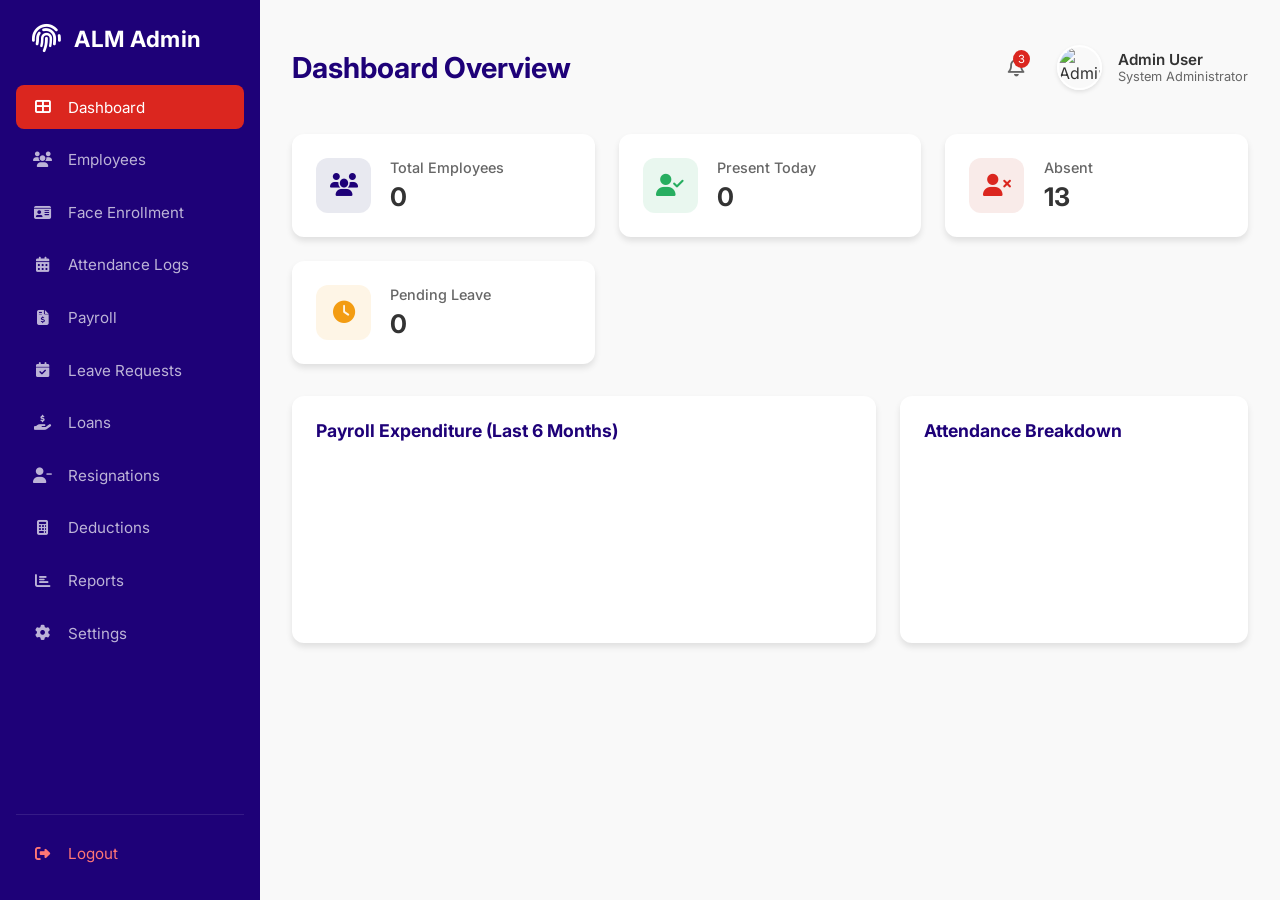
==== AI-ML-Test-Bench/index.html @ 4c961f34 "Added Test Bench for AI/ML" ====
<!DOCTYPE html>
<html lang="en">
<head>
    <meta charset="UTF-8">
    <meta name="viewport" content="width=device-width, initial-scale=1.0">
    <title>Biometric Attendance & Payroll System - Admin Hub</title>
    <!-- Fonts -->
    <link rel="preconnect" href="https://fonts.googleapis.com">
    <link rel="preconnect" href="https://fonts.gstatic.com" crossorigin>
    <link href="https://fonts.googleapis.com/css2?family=Inter:wght@300;400;500;600;700&display=swap" rel="stylesheet">
    <!-- Font Awesome -->
    <link rel="stylesheet" href="https://cdnjs.cloudflare.com/ajax/libs/font-awesome/6.4.0/css/all.min.css">
    <!-- Chart.js -->
    <script src="https://cdn.jsdelivr.net/npm/chart.js"></script>
    <!-- face-api.js (Mocking or CDN) -->
    <script src="https://cdn.jsdelivr.net/npm/@vladmandic/face-api/dist/face-api.js"></script>
    <!-- jsPDF & AutoTable -->
    <script src="https://cdnjs.cloudflare.com/ajax/libs/jspdf/2.5.1/jspdf.umd.min.js"></script>
    <script src="https://cdnjs.cloudflare.com/ajax/libs/jspdf-autotable/3.5.28/jspdf.plugin.autotable.min.js"></script>
    
    <link rel="stylesheet" href="style.css">
</head>
<body>
    <div class="app-container">
        <!-- Sidebar Navigation -->
        <aside class="sidebar">
            <div class="sidebar-header">
                <div class="logo">
                    <i class="fas fa-fingerprint"></i>
                    <span>ALM Admin</span>
                </div>
            </div>
            <nav class="sidebar-nav">
                <button class="nav-btn active" onclick="showPage('dashboard')">
                    <i class="fas fa-th-large"></i> <span>Dashboard</span>
                </button>
                <button class="nav-btn" onclick="showPage('employees')">
                    <i class="fas fa-users"></i> <span>Employees</span>
                </button>
                <button class="nav-btn" onclick="showPage('biometrics')">
                    <i class="fas fa-id-card"></i> <span>Face Enrollment</span>
                </button>
                <button class="nav-btn" onclick="showPage('attendance')">
                    <i class="fas fa-calendar-alt"></i> <span>Attendance Logs</span>
                </button>
                <button class="nav-btn" onclick="showPage('payroll')">
                    <i class="fas fa-file-invoice-dollar"></i> <span>Payroll</span>
                </button>
                <button class="nav-btn" onclick="showPage('leave')">
                    <i class="fas fa-calendar-check"></i> <span>Leave Requests</span>
                </button>
                <button class="nav-btn" onclick="showPage('loans')">
                    <i class="fas fa-hand-holding-usd"></i> <span>Loans</span>
                </button>
                <button class="nav-btn" onclick="showPage('resignations')">
                    <i class="fas fa-user-minus"></i> <span>Resignations</span>
                </button>
                <button class="nav-btn" onclick="showPage('deductions')">
                    <i class="fas fa-calculator"></i> <span>Deductions</span>
                </button>
                <button class="nav-btn" onclick="showPage('reports')">
                    <i class="fas fa-chart-bar"></i> <span>Reports</span>
                </button>
                <button class="nav-btn" onclick="showPage('settings')">
                    <i class="fas fa-cog"></i> <span>Settings</span>
                </button>
            </nav>
            <div class="sidebar-footer">
                <button class="nav-btn logout" onclick="logout()">
                    <i class="fas fa-sign-out-alt"></i> <span>Logout</span>
                </button>
            </div>
        </aside>

        <!-- Main Content Area -->
        <main class="main-content">
            <header class="top-bar">
                <div class="page-title">
                    <h2 id="current-page-title">Dashboard</h2>
                </div>
                <div class="user-profile">
                    <div class="notifications">
                        <i class="far fa-bell"></i>
                        <span class="badge">3</span>
                    </div>
                    <div class="profile-info">
                        <img src="https://ui-avatars.com/api/?name=Admin+User&background=1e2a6e&color=fff" alt="Admin">
                        <div class="profile-text">
                            <span class="name">Admin User</span>
                            <span class="role">System Administrator</span>
                        </div>
                    </div>
                </div>
            </header>

            <div id="content-pages">
                <!-- Dashboard Page -->
                <section id="dashboard" class="page active">
                    <div class="stats-grid">
                        <div class="stat-card">
                            <div class="stat-icon blue"><i class="fas fa-users"></i></div>
                            <div class="stat-info">
                                <h3>Total Employees</h3>
                                <p class="stat-value" id="stat-total-emp">128</p>
                            </div>
                        </div>
                        <div class="stat-card">
                            <div class="stat-icon green"><i class="fas fa-user-check"></i></div>
                            <div class="stat-info">
                                <h3>Present Today</h3>
                                <p class="stat-value" id="stat-present">115</p>
                            </div>
                        </div>
                        <div class="stat-card">
                            <div class="stat-icon red"><i class="fas fa-user-times"></i></div>
                            <div class="stat-info">
                                <h3>Absent</h3>
                                <p class="stat-value" id="stat-absent">13</p>
                            </div>
                        </div>
                        <div class="stat-card">
                            <div class="stat-icon orange"><i class="fas fa-clock"></i></div>
                            <div class="stat-info">
                                <h3>Pending Leave</h3>
                                <p class="stat-value" id="stat-leave">8</p>
                            </div>
                        </div>
                    </div>

                    <div class="charts-container">
                        <div class="chart-card">
                            <h3>Payroll Expenditure (Last 6 Months)</h3>
                            <canvas id="payrollChart"></canvas>
                        </div>
                        <div class="chart-card doughnut">
                            <h3>Attendance Breakdown</h3>
                            <canvas id="attendanceChart"></canvas>
                        </div>
                    </div>
                </section>

                <!-- Employee Management Page -->
                <section id="employees" class="page">
                    <div class="page-header">
                        <div class="search-box">
                            <i class="fas fa-search"></i>
                            <input type="text" id="employeeSearch" placeholder="Search employees..." oninput="filterTable(this, 'employeeTable')">
                        </div>
                        <button class="btn btn-primary" onclick="openModal('employeeModal')">
                            <i class="fas fa-plus"></i> Add Employee
                        </button>
                    </div>
                    <div class="table-container">
                        <table id="employeeTable">
                            <thead>
                                <tr>
                                    <th>ID</th>
                                    <th>Name</th>
                                    <th>Position</th>
                                    <th>Department</th>
                                    <th>Status</th>
                                    <th>Actions</th>
                                </tr>
                            </thead>
                            <tbody id="employeeTableBody">
                                <!-- Dynamic Content -->
                            </tbody>
                        </table>
                    </div>
                </section>

                <!-- Face Enrollment Page -->
                <section id="biometrics" class="page">
                    <div class="biometrics-container">
                        <div class="enrollment-controls">
                            <h3>Face Registration</h3>
                            <p>Select an employee to link biometric data.</p>
                            <div class="form-group">
                                <label>Employee Name</label>
                                <select id="enrollEmployeeSelect" class="form-control">
                                    <option value="">Select Employee...</option>
                                </select>
                            </div>
                            <button id="startEnrollBtn" class="btn btn-primary" onclick="initFaceEnrollment()">
                                <i class="fas fa-camera"></i> Start Camera
                            </button>
                            <button id="captureBtn" class="btn btn-success" style="display:none;" onclick="saveFaceEnrollment()">
                                <i class="fas fa-user-plus"></i> Capture & Save
                            </button>
                        </div>
                        <div class="camera-preview">
                            <video id="video" width="640" height="480" autoplay muted></video>
                            <canvas id="overlay"></canvas>
                            <div id="camera-placeholder">
                                <i class="fas fa-camera-retro"></i>
                                <p>Camera Preview Not Started</p>
                            </div>
                        </div>
                    </div>
                </section>

                <!-- Attendance Logs Page -->
                <section id="attendance" class="page">
                    <div class="page-header">
                        <div class="search-box">
                            <i class="fas fa-search"></i>
                            <input type="text" id="attendanceSearch" placeholder="Filter attendance..." oninput="filterTable(this, 'attendanceTable')">
                        </div>
                        <div class="date-filter">
                            <input type="date" id="attendanceDateFilter">
                        </div>
                    </div>
                    <div class="table-container">
                        <table id="attendanceTable">
                            <thead>
                                <tr>
                                    <th>Employee ID</th>
                                    <th>Name</th>
                                    <th>Date</th>
                                    <th>Check-In</th>
                                    <th>Check-Out</th>
                                    <th>Status</th>
                                </tr>
                            </thead>
                            <tbody id="attendanceTableBody">
                                <!-- Dynamic Content -->
                            </tbody>
                        </table>
                    </div>
                </section>

                <!-- Payroll Page -->
                <section id="payroll" class="page">
                    <div class="page-header">
                        <div class="payroll-controls">
                            <select id="payrollMonth" class="form-control">
                                <option value="03">March</option>
                                <option value="04">April</option>
                            </select>
                            <select id="payrollYear" class="form-control">
                                <option value="2026">2026</option>
                            </select>
                            <button class="btn btn-primary" onclick="runPayroll()">
                                <i class="fas fa-play"></i> Run Payroll
                            </button>
                        </div>
                    </div>
                    <div class="table-container">
                        <table id="payrollTable">
                            <thead>
                                <tr>
                                    <th>Employee</th>
                                    <th>Period</th>
                                    <th>Basic Pay</th>
                                    <th>Deductions</th>
                                    <th>Net Pay</th>
                                    <th>Status</th>
                                    <th>Actions</th>
                                </tr>
                            </thead>
                            <tbody id="payrollTableBody">
                                <!-- Dynamic Content -->
                            </tbody>
                        </table>
                    </div>
                </section>

                <!-- Leave Management Page -->
                <section id="leave" class="page">
                    <div class="table-container">
                        <table id="leaveTable">
                            <thead>
                                <tr>
                                    <th>Employee</th>
                                    <th>Type</th>
                                    <th>Duration</th>
                                    <th>Reason</th>
                                    <th>Status</th>
                                    <th>Actions</th>
                                </tr>
                            </thead>
                            <tbody id="leaveTableBody">
                                <!-- Dynamic Content -->
                            </tbody>
                        </table>
                    </div>
                </section>

                <!-- Deductions Page -->
                <section id="deductions" class="page">
                    <div class="page-header">
                        <h3>Deductions & Allowances Configuration</h3>
                        <button class="btn btn-primary" onclick="addDeduction()">+ Add New Rule</button>
                    </div>
                    <div class="deductions-grid">
                        <div class="card">
                            <h3>Government Mandated</h3>
                            <div id="gov-deductions-list">
                                <!-- Dynamic List -->
                            </div>
                        </div>
                        <div class="card">
                            <h3>Company Specific</h3>
                            <div id="company-deductions-list">
                                <!-- Dynamic List -->
                            </div>
                        </div>
                    </div>
                </section>

                <!-- Reports Page -->
                <section id="reports" class="page">
                    <div class="reports-grid">
                        <div class="report-card" onclick="generateReport('attendance')">
                            <i class="fas fa-file-invoice"></i>
                            <h4>Attendance Summary</h4>
                            <p>Generate a monthly report of attendance for all staff.</p>
                        </div>
                        <div class="report-card" onclick="generateReport('payroll')">
                            <i class="fas fa-file-invoice-dollar"></i>
                            <h4>Payroll History</h4>
                            <p>Detailed breakdown of past payroll cycles and expenses.</p>
                        </div>
                        <div class="report-card" onclick="generateReport('employee')">
                            <i class="fas fa-users"></i>
                            <h4>Employee Records</h4>
                            <p>Full database export of employee records and contact info.</p>
                        </div>
                        <div class="report-card" onclick="generateReport('leave')">
                            <i class="fas fa-calendar-alt"></i>
                            <h4>Leave Analysis</h4>
                            <p>Trends and totals for employee leave and absences.</p>
                        </div>
                    </div>
                </section>

                <!-- Settings Page -->
                <section id="settings" class="page">
                    <div class="settings-container">
                        <div class="settings-card">
                            <h3>General System Settings</h3>
                            <form id="settingsForm">
                                <div class="form-group">
                                    <label>Company Name</label>
                                    <input type="text" name="companyName" value="ALM Biometrics">
                                </div>
                                <div class="form-group">
                                    <label>Admin Email Notification</label>
                                    <input type="email" name="adminEmail" value="admin@alm.com">
                                </div>
                                <div class="form-row">
                                    <div class="form-group">
                                        <label>Working Hours (Start)</label>
                                        <input type="time" name="workStart" value="08:00">
                                    </div>
                                    <div class="form-group">
                                        <label>Working Hours (End)</label>
                                        <input type="time" name="workEnd" value="17:00">
                                    </div>
                                </div>
                                <button type="button" class="btn btn-primary" onclick="saveSettings()">Save Settings</button>
                            </form>
                        </div>
                        <div class="settings-card">
                            <h3>Backup & Security</h3>
                            <div class="setting-item">
                                <p>Database Backup</p>
                                <button class="btn btn-secondary btn-sm">Download Backup</button>
                            </div>
                            <div class="setting-item">
                                <p>Admin Password</p>
                                <button class="btn btn-secondary btn-sm" onclick="openModal('passwordModal')">Change Password</button>
                            </div>
                        </div>
                    </div>
                </section>
            </div>
        </main>
    </div>

    <!-- Modals -->
    <div id="employeeModal" class="modal">
        <div class="modal-content">
            <div class="modal-header">
                <h3>Add New Employee</h3>
                <span class="close" onclick="closeModal('employeeModal')">&times;</span>
            </div>
            <div class="modal-body">
                <div class="step-indicator">
                    <span class="step active" id="step1-indicator">1</span>
                    <span class="step" id="step2-indicator">2</span>
                    <span class="step" id="step3-indicator">3</span>
                    <span class="step" id="step4-indicator">4</span>
                </div>
                <form id="employeeForm">
                    <!-- Step 1: Personal Info -->
                    <div class="form-step active" id="step1">
                        <h4>Personal Information</h4>
                        <div class="form-group">
                            <label>Full Name</label>
                            <input type="text" name="fullName" required>
                        </div>
                        <div class="form-row">
                            <div class="form-group">
                                <label>Date of Birth</label>
                                <input type="date" name="dob">
                            </div>
                            <div class="form-group">
                                <label>Email</label>
                                <input type="email" name="email">
                            </div>
                        </div>
                    </div>
                    <!-- Step 2: Employment -->
                    <div class="form-step" id="step2">
                        <h4>Employment Details</h4>
                        <div class="form-row">
                            <div class="form-group">
                                <label>Position</label>
                                <select name="position">
                                    <option value="Faculty">Faculty</option>
                                    <option value="Staff">Staff</option>
                                    <option value="Utility">Utility</option>
                                </select>
                            </div>
                            <div class="form-group">
                                <label>Department</label>
                                <select name="department">
                                    <option value="IT">IT</option>
                                    <option value="Education">Education</option>
                                    <option value="Admin">Admin</option>
                                </select>
                            </div>
                        </div>
                        <div class="form-group">
                            <label>Basic Salary</label>
                            <input type="number" name="basicSalary">
                        </div>
                    </div>
                    <!-- Step 3: Subject Load (Faculty) -->
                    <div class="form-step" id="step3">
                        <h4>Subject Load (Faculty Only)</h4>
                        <div id="subjectRows">
                            <!-- Dynamic rows -->
                        </div>
                        <button type="button" class="btn btn-secondary btn-sm" onclick="addSubjectRow()">+ Add Subject</button>
                    </div>
                    <!-- Step 4: Government IDs -->
                    <div class="form-step" id="step4">
                        <h4>Government Identifiers</h4>
                        <div class="form-row">
                            <div class="form-group"><label>SSS</label><input type="text" name="sss"></div>
                            <div class="form-group"><label>PhilHealth</label><input type="text" name="philhealth"></div>
                        </div>
                        <div class="form-row">
                            <div class="form-group"><label>TIN</label><input type="text" name="tin"></div>
                            <div class="form-group"><label>Pag-IBIG</label><input type="text" name="pagibig"></div>
                        </div>
                    </div>
                </form>
            </div>
            <div class="modal-footer">
                <button class="btn btn-secondary" id="prevBtn" onclick="goEmpStep(-1)" style="display:none;">Previous</button>
                <button class="btn btn-primary" id="nextBtn" onclick="goEmpStep(1)">Next</button>
                <button class="btn btn-success" id="saveBtn" onclick="saveEmployee()" style="display:none;">Save Employee</button>
            </div>
        </div>
    </div>

    <!-- Payslip View Modal -->
    <div id="payslipModal" class="modal">
        <div class="modal-content large">
            <div class="modal-header">
                <h3>Employee Payslip</h3>
                <span class="close" onclick="closeModal('payslipModal')">&times;</span>
            </div>
            <div class="modal-body" id="payslipContent">
                <!-- Dynamic Content -->
            </div>
            <div class="modal-footer">
                <button class="btn btn-primary" onclick="exportPayslipPDF()">
                    <i class="fas fa-file-pdf"></i> Export to PDF
                </button>
            </div>
        </div>
    </div>

    <!-- Password Change Modal -->
    <div id="passwordModal" class="modal">
        <div class="modal-content">
            <div class="modal-header">
                <h3>Change Admin Password</h3>
                <span class="close" onclick="closeModal('passwordModal')">&times;</span>
            </div>
            <div class="modal-body">
                <form id="passwordForm">
                    <div class="form-group">
                        <label>Current Password</label>
                        <input type="password" id="oldPass" required>
                    </div>
                    <div class="form-group">
                        <label>New Password</label>
                        <input type="password" id="newPass" required>
                    </div>
                    <div class="form-group">
                        <label>Confirm New Password</label>
                        <input type="password" id="confirmPass" required>
                    </div>
                </form>
            </div>
            <div class="modal-footer">
                <button class="btn btn-secondary" onclick="closeModal('passwordModal')">Cancel</button>
                <button class="btn btn-primary" onclick="changePassword()">Update Password</button>
            </div>
        </div>
    </div>

    <script src="script.js"></script>
</body>
</html>
---- AI-ML-Test-Bench/style.css ----
:root {
    --primary-color: #1e0178;
    --accent-color: #db261f;
    --secondary-color: #6c757d;
    --success-color: #27ae60;
    --danger-color: #db261f;
    --warning-color: #f39c12;
    --bg-light: #f9f9f9;
    --text-dark: #333;
    --text-muted: #666;
    --sidebar-width: 260px;
    --header-height: 70px;
    --card-shadow: 0 4px 6px rgba(0, 0, 0, 0.1);
    --border-radius: 12px;
}

* {
    margin: 0;
    padding: 0;
    box-sizing: border-box;
    font-family: 'Inter', sans-serif;
}

body {
    background-color: var(--bg-light);
    color: var(--text-dark);
}

.app-container {
    display: flex;
    min-height: 100vh;
}

/* Sidebar Styling */
.sidebar {
    width: var(--sidebar-width);
    background-color: var(--primary-color);
    color: white;
    padding: 1.5rem 1rem;
    display: flex;
    flex-direction: column;
    position: fixed;
    height: 100vh;
    transition: width 0.3s ease;
    z-index: 1000;
}

.sidebar-header {
    margin-bottom: 2rem;
    padding: 0 1rem;
}

.logo {
    display: flex;
    align-items: center;
    gap: 0.8rem;
    font-size: 1.4rem;
    font-weight: 700;
    letter-spacing: 0.5px;
}

.logo i {
    font-size: 1.8rem;
    color: #fff;
}

.sidebar-nav {
    flex: 1;
    display: flex;
    flex-direction: column;
    gap: 0.5rem;
}

.nav-btn {
    display: flex;
    align-items: center;
    gap: 1rem;
    padding: 0.8rem 1rem;
    background: none;
    border: none;
    color: rgba(255, 255, 255, 0.7);
    cursor: pointer;
    border-radius: 8px;
    transition: all 0.2s ease;
    text-align: left;
    font-size: 0.95rem;
}

.nav-btn:hover {
    background-color: rgba(255, 255, 255, 0.1);
    color: white;
}

.nav-btn.active {
    background-color: var(--accent-color);
    color: white;
}

.nav-btn i {
    width: 20px;
    text-align: center;
}

.sidebar-footer {
    margin-top: auto;
    border-top: 1px solid rgba(255, 255, 255, 0.1);
    padding-top: 1rem;
}

.logout {
    color: #ff7675;
}

/* Main Content Styling */
.main-content {
    flex: 1;
    margin-left: var(--sidebar-width);
    padding: 2rem;
    transition: margin-left 0.3s ease;
}

.top-bar {
    height: var(--header-height);
    display: flex;
    justify-content: space-between;
    align-items: center;
    margin-bottom: 2rem;
}

.page-title h2 {
    font-size: 1.8rem;
    font-weight: 700;
    color: var(--primary-color);
}

.user-profile {
    display: flex;
    align-items: center;
    gap: 2rem;
}

.notifications {
    position: relative;
    cursor: pointer;
    font-size: 1.2rem;
    color: var(--text-muted);
}

.notifications .badge {
    position: absolute;
    top: -5px;
    right: -5px;
    background-color: var(--danger-color);
    color: white;
    font-size: 0.7rem;
    padding: 2px 5px;
    border-radius: 50%;
}

.profile-info {
    display: flex;
    align-items: center;
    gap: 1rem;
}

.profile-info img {
    width: 45px;
    height: 45px;
    border-radius: 50%;
    object-fit: cover;
    border: 2px solid white;
    box-shadow: 0 2px 4px rgba(0,0,0,0.1);
}

.profile-text {
    display: flex;
    flex-direction: column;
}

.profile-text .name {
    font-weight: 600;
    font-size: 0.95rem;
}

.profile-text .role {
    font-size: 0.8rem;
    color: var(--text-muted);
}

/* Page Section Display SPA */
.page {
    display: none;
    animation: slideUp 0.4s ease-out;
}

.page.active {
    display: block;
}

@keyframes slideUp {
    from { opacity: 0; transform: translateY(20px); }
    to { opacity: 1; transform: translateY(0); }
}

/* Dashboard Stats Cards */
.stats-grid {
    display: grid;
    grid-template-columns: repeat(auto-fit, minmax(240px, 1fr));
    gap: 1.5rem;
    margin-bottom: 2rem;
}

.stat-card {
    background: white;
    padding: 1.5rem;
    border-radius: var(--border-radius);
    box-shadow: var(--card-shadow);
    display: flex;
    align-items: center;
    gap: 1.2rem;
}

.stat-icon {
    width: 55px;
    height: 55px;
    border-radius: 12px;
    display: flex;
    align-items: center;
    justify-content: center;
    font-size: 1.4rem;
}

.stat-icon.blue { background-color: rgba(30, 42, 110, 0.1); color: var(--primary-color); }
.stat-icon.green { background-color: rgba(39, 174, 96, 0.1); color: var(--success-color); }
.stat-icon.red { background-color: rgba(192, 57, 43, 0.1); color: var(--danger-color); }
.stat-icon.orange { background-color: rgba(243, 156, 18, 0.1); color: var(--warning-color); }

.stat-info h3 {
    font-size: 0.9rem;
    color: var(--text-muted);
    font-weight: 500;
    margin-bottom: 0.3rem;
}

.stat-value {
    font-size: 1.6rem;
    font-weight: 700;
}

/* Charts */
.charts-container {
    display: grid;
    grid-template-columns: 2fr 1fr;
    gap: 1.5rem;
    margin-bottom: 2rem;
}

.chart-card {
    background: white;
    padding: 1.5rem;
    border-radius: var(--border-radius);
    box-shadow: var(--card-shadow);
}

.chart-card h3 {
    margin-bottom: 1.5rem;
    font-size: 1.1rem;
    color: var(--primary-color);
}

/* Table Styling */
.table-container {
    background: white;
    padding: 1rem;
    border-radius: var(--border-radius);
    box-shadow: var(--card-shadow);
    overflow-x: auto;
}

table {
    width: 100%;
    border-collapse: collapse;
}

th, td {
    padding: 1rem;
    text-align: left;
    border-bottom: 1px solid #eee;
}

th {
    font-weight: 600;
    color: var(--text-muted);
    font-size: 0.9rem;
}

td {
    font-size: 0.95rem;
}

tr:last-child td {
    border-bottom: none;
}

/* Status Badges */
.status-badge {
    padding: 0.3rem 0.8rem;
    border-radius: 20px;
    font-size: 0.75rem;
    font-weight: 600;
    text-transform: uppercase;
}

.status-active { background-color: rgba(39, 174, 96, 0.15); color: #27ae60; }
.status-inactive { background-color: rgba(192, 57, 43, 0.15); color: #c0392b; }
.status-on-leave { background-color: rgba(243, 156, 18, 0.15); color: #f39c12; }

/* Buttons */
.btn {
    padding: 0.6rem 1.2rem;
    border-radius: 8px;
    border: none;
    cursor: pointer;
    font-weight: 600;
    font-size: 0.9rem;
    display: inline-flex;
    align-items: center;
    gap: 0.5rem;
    transition: all 0.2s ease;
}

.btn-primary { background-color: var(--accent-color); color: white; }
.btn-primary:hover { background-color: var(--primary-color); }
.btn-success { background-color: var(--success-color); color: white; }
.btn-secondary { background-color: var(--secondary-color); color: white; }

/* Modal Styling */
.modal {
    display: none;
    position: fixed;
    z-index: 2000;
    left: 0;
    top: 0;
    width: 100%;
    height: 100%;
    background-color: rgba(0,0,0,0.5);
    backdrop-filter: blur(4px);
}

.modal-content {
    background-color: white;
    margin: 5% auto;
    padding: 2rem;
    border-radius: var(--border-radius);
    width: 600px;
    box-shadow: 0 10px 25px rgba(0,0,0,0.2);
    animation: modalSlideDown 0.3s ease-out;
}

.modal-content.large { width: 850px; }

@keyframes modalSlideDown {
    from { transform: translateY(-30px); opacity: 0; }
    to { transform: translateY(0); opacity: 1; }
}

.modal-header {
    display: flex;
    justify-content: space-between;
    align-items: center;
    margin-bottom: 1.5rem;
}

.close {
    font-size: 1.5rem;
    cursor: pointer;
    color: var(--text-muted);
}

/* Multi-step Form */
.step-indicator {
    display: flex;
    justify-content: center;
    gap: 2rem;
    margin-bottom: 2rem;
    position: relative;
}

.step {
    width: 35px;
    height: 35px;
    border-radius: 50%;
    background-color: #eee;
    display: flex;
    align-items: center;
    justify-content: center;
    font-weight: 700;
    color: var(--text-muted);
    z-index: 1;
}

.step.active {
    background-color: var(--accent-color);
    color: white;
}

.step.completed {
    background-color: var(--success-color);
    color: white;
}

.form-step { display: none; }
.form-step.active { display: block; }

.form-group { margin-bottom: 1.2rem; }
.form-group label {
    display: block;
    margin-bottom: 0.5rem;
    font-weight: 500;
    font-size: 0.9rem;
}

.form-control, input, select {
    width: 100%;
    padding: 0.75rem;
    border: 1px solid #ddd;
    border-radius: 8px;
    font-size: 0.95rem;
}

.form-row {
    display: grid;
    grid-template-columns: 1fr 1fr;
    gap: 1rem;
}

/* Biometrics Camera Area */
.biometrics-container {
    display: grid;
    grid-template-columns: 350px 1fr;
    gap: 2rem;
}

.camera-preview {
    position: relative;
    background: #000;
    border-radius: var(--border-radius);
    overflow: hidden;
    height: 480px;
    display: flex;
    align-items: center;
    justify-content: center;
}

#camera-placeholder {
    color: #444;
    text-align: center;
}

#camera-placeholder i { font-size: 4rem; margin-bottom: 1rem; }

#overlay {
    position: absolute;
    top: 0;
    left: 0;
}

/* Reports Grid */
.reports-grid {
    display: grid;
    grid-template-columns: repeat(auto-fit, minmax(300px, 1fr));
    gap: 1.5rem;
}

.report-card {
    background: white;
    padding: 2rem;
    border-radius: var(--border-radius);
    box-shadow: var(--card-shadow);
    text-align: center;
    cursor: pointer;
    transition: transform 0.2s ease, box-shadow 0.2s ease;
    border: 1px solid transparent;
}

.report-card:hover {
    transform: translateY(-5px);
    box-shadow: 0 8px 15px rgba(0,0,0,0.1);
    border-color: var(--accent-color);
}

.report-card i {
    font-size: 3rem;
    color: var(--primary-color);
    margin-bottom: 1.5rem;
}

.report-card h4 {
    font-size: 1.2rem;
    margin-bottom: 0.5rem;
    color: var(--text-dark);
}

.report-card p {
    color: var(--text-muted);
    font-size: 0.9rem;
}

/* Settings Layout */
.settings-container {
    display: grid;
    grid-template-columns: 2fr 1fr;
    gap: 2rem;
}

.settings-card {
    background: white;
    padding: 2rem;
    border-radius: var(--border-radius);
    box-shadow: var(--card-shadow);
}

.settings-card h3 {
    margin-bottom: 1.5rem;
    color: var(--primary-color);
    font-size: 1.2rem;
}

.setting-item {
    display: flex;
    justify-content: space-between;
    align-items: center;
    padding: 1rem 0;
    border-bottom: 1px solid #eee;
}

.setting-item:last-child {
    border-bottom: none;
}

.setting-item p {
    font-weight: 500;
}

/* Page Header Enhancements */
.page-header {
    display: flex;
    justify-content: space-between;
    align-items: center;
    margin-bottom: 2rem;
}

.search-box {
    position: relative;
    width: 300px;
}

.search-box i {
    position: absolute;
    left: 1rem;
    top: 50%;
    transform: translateY(-50%);
    color: var(--text-muted);
}

.search-box input {
    padding-left: 2.5rem;
}

/* Responsive Design */
@media (max-width: 1024px) {
    .charts-container { grid-template-columns: 1fr; }
    .biometrics-container { grid-template-columns: 1fr; }
}

@media (max-width: 768px) {
    .sidebar { width: 80px; padding: 1.5rem 0.5rem; }
    .sidebar span, .logo span { display: none; }
    .main-content { margin-left: 80px; }
    .form-row { grid-template-columns: 1fr; }
    .modal-content { width: 90%; margin: 10% auto; }
}
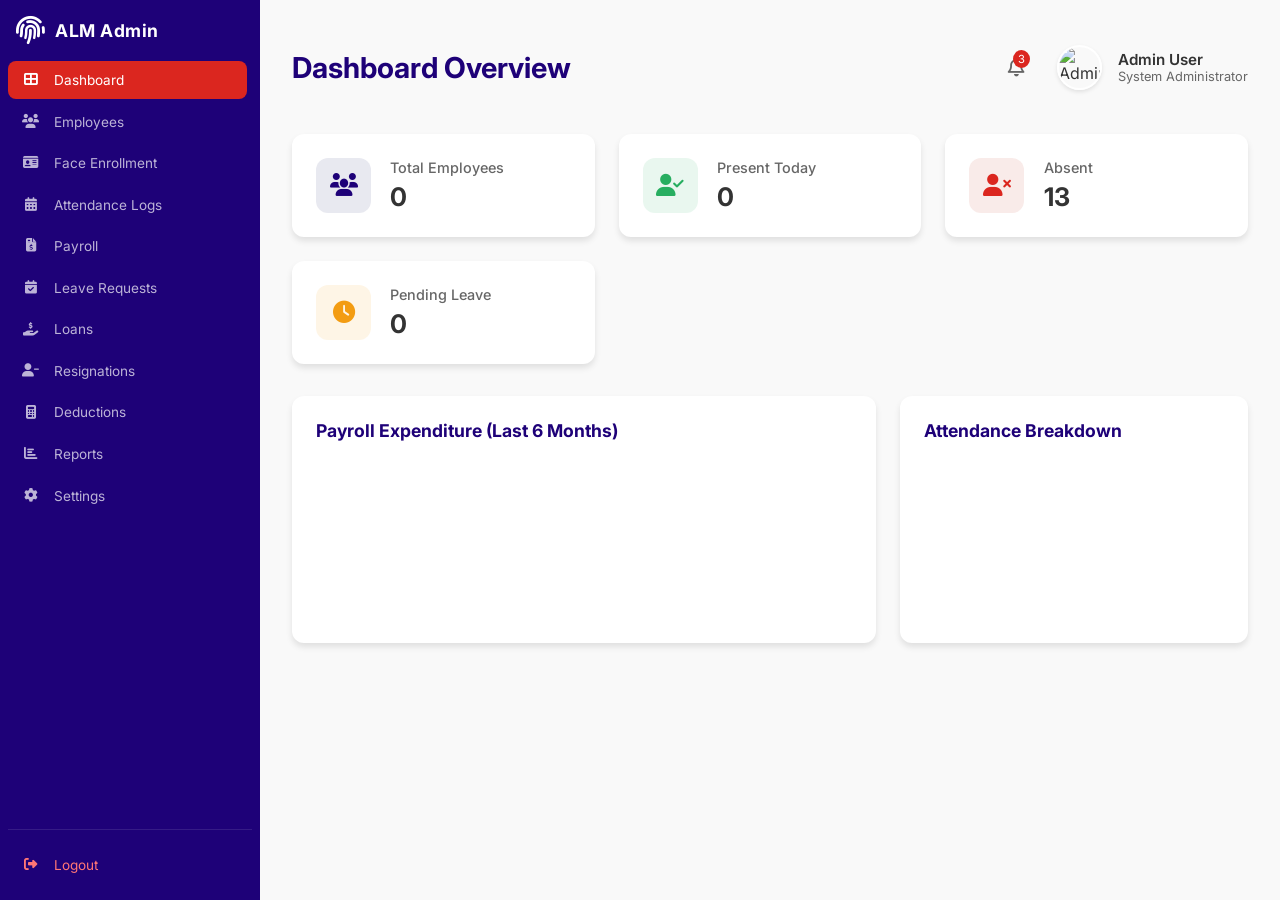
==== commit 5c4f0a07: "chore: update font-awesome to v6.5.1 and optimize face detection - Upgrade Font Awesome CDN from v6." ====
--- a/AI-ML-Test-Bench/index.html
+++ b/AI-ML-Test-Bench/index.html
@@ -9,16 +9,16 @@
     <link rel="preconnect" href="https://fonts.gstatic.com" crossorigin>
     <link href="https://fonts.googleapis.com/css2?family=Inter:wght@300;400;500;600;700&display=swap" rel="stylesheet">
     <!-- Font Awesome -->
-    <link rel="stylesheet" href="https://cdnjs.cloudflare.com/ajax/libs/font-awesome/6.4.0/css/all.min.css">
+    <link rel="stylesheet" href="https://cdnjs.cloudflare.com/ajax/libs/font-awesome/6.5.1/css/all.min.css">
     <!-- Chart.js -->
     <script src="https://cdn.jsdelivr.net/npm/chart.js"></script>
-    <!-- face-api.js (Mocking or CDN) -->
+    <!-- face-api.js (vladmandic CDN) -->
     <script src="https://cdn.jsdelivr.net/npm/@vladmandic/face-api/dist/face-api.js"></script>
     <!-- jsPDF & AutoTable -->
     <script src="https://cdnjs.cloudflare.com/ajax/libs/jspdf/2.5.1/jspdf.umd.min.js"></script>
     <script src="https://cdnjs.cloudflare.com/ajax/libs/jspdf-autotable/3.5.28/jspdf.plugin.autotable.min.js"></script>
     
-    <link rel="stylesheet" href="style.css">
+    <link rel="stylesheet" href="css/style.css">
 </head>
 <body>
     <div class="app-container">
@@ -515,6 +515,6 @@
         </div>
     </div>
 
-    <script src="script.js"></script>
+    <script src="js/script.js"></script>
 </body>
 </html>
--- a/AI-ML-Test-Bench/css/style.css
+++ b/AI-ML-Test-Bench/css/style.css
@@ -0,0 +1,881 @@
+:root {
+    --primary-color: #1e0178;
+    --accent-color: #db261f;
+    --secondary-color: #6c757d;
+    --success-color: #27ae60;
+    --danger-color: #db261f;
+    --warning-color: #f39c12;
+    --bg-light: #f9f9f9;
+    --text-dark: #333;
+    --text-muted: #666;
+    --sidebar-width: 260px;
+    --header-height: 70px;
+    --card-shadow: 0 4px 6px rgba(0, 0, 0, 0.1);
+    --border-radius: 12px;
+}
+
+* {
+    margin: 0;
+    padding: 0;
+    box-sizing: border-box;
+    font-family: 'Inter', sans-serif;
+}
+
+body {
+    background-color: var(--bg-light);
+    color: var(--text-dark);
+}
+
+.app-container {
+    display: flex;
+    min-height: 100vh;
+}
+
+/* Sidebar Styling */
+.sidebar {
+    width: var(--sidebar-width);
+    background-color: var(--primary-color);
+    color: white;
+    padding: 1rem 0.5rem;
+    display: flex;
+    flex-direction: column;
+    position: fixed;
+    height: 100vh;
+    transition: width 0.3s ease;
+    z-index: 1000;
+}
+
+.sidebar-header {
+    margin-bottom: 1rem;
+    padding: 0 0.5rem;
+}
+
+.logo {
+    display: flex;
+    align-items: center;
+    gap: 0.6rem;
+    font-size: 1.1rem;
+    font-weight: 700;
+    letter-spacing: 0.5px;
+}
+
+.sidebar-logo {
+    width: 60px;
+    height: 60px;
+    border-radius: 50%;
+    object-fit: cover;
+}
+
+.logo i {
+    font-size: 1.8rem;
+    color: #fff;
+}
+
+.sidebar-nav {
+    flex: 1;
+    display: flex;
+    flex-direction: column;
+    gap: 0.2rem;
+    overflow-y: auto;
+    padding-right: 5px; /* Space for scrollbar */
+}
+
+/* Sidebar Scrollbar Styling */
+.sidebar-nav::-webkit-scrollbar {
+    width: 4px;
+}
+
+.sidebar-nav::-webkit-scrollbar-track {
+    background: rgba(255, 255, 255, 0.05);
+}
+
+.sidebar-nav::-webkit-scrollbar-thumb {
+    background: rgba(255, 255, 255, 0.2);
+    border-radius: 10px;
+}
+
+.sidebar-nav::-webkit-scrollbar-thumb:hover {
+    background: rgba(255, 255, 255, 0.3);
+}
+
+.nav-btn {
+    display: flex;
+    align-items: center;
+    gap: 0.8rem;
+    padding: 0.7rem 0.8rem;
+    background: none;
+    border: none;
+    color: rgba(255, 255, 255, 0.7);
+    cursor: pointer;
+    border-radius: 8px;
+    transition: all 0.2s ease;
+    text-align: left;
+    font-size: 0.85rem;
+}
+
+.nav-btn:hover {
+    background-color: rgba(255, 255, 255, 0.1);
+    color: white;
+}
+
+.nav-btn.active {
+    background-color: var(--accent-color);
+    color: white;
+}
+
+.nav-btn i {
+    width: 20px;
+    text-align: center;
+}
+
+.sidebar-footer {
+    margin-top: auto;
+    border-top: 1px solid rgba(255, 255, 255, 0.1);
+    padding-top: 1rem;
+}
+
+.logout {
+    color: #ff7675;
+}
+
+/* Main Content Styling */
+.main-content {
+    flex: 1;
+    margin-left: var(--sidebar-width);
+    padding: 2rem;
+    transition: margin-left 0.3s ease;
+}
+
+.top-bar {
+    height: var(--header-height);
+    display: flex;
+    justify-content: space-between;
+    align-items: center;
+    margin-bottom: 2rem;
+}
+
+.page-title h2 {
+    font-size: 1.8rem;
+    font-weight: 700;
+    color: var(--primary-color);
+}
+
+.user-profile {
+    display: flex;
+    align-items: center;
+    gap: 2rem;
+}
+
+.notifications {
+    position: relative;
+    cursor: pointer;
+    font-size: 1.2rem;
+    color: var(--text-muted);
+}
+
+.notifications .badge {
+    position: absolute;
+    top: -5px;
+    right: -5px;
+    background-color: var(--danger-color);
+    color: white;
+    font-size: 0.7rem;
+    padding: 2px 5px;
+    border-radius: 50%;
+}
+
+.profile-info {
+    display: flex;
+    align-items: center;
+    gap: 1rem;
+}
+
+.profile-info img {
+    width: 45px;
+    height: 45px;
+    border-radius: 50%;
+    object-fit: cover;
+    border: 2px solid white;
+    box-shadow: 0 2px 4px rgba(0,0,0,0.1);
+}
+
+.profile-text {
+    display: flex;
+    flex-direction: column;
+}
+
+.profile-text .name {
+    font-weight: 600;
+    font-size: 0.95rem;
+}
+
+.profile-text .role {
+    font-size: 0.8rem;
+    color: var(--text-muted);
+}
+
+/* Page Section Display SPA */
+.page {
+    display: none;
+    animation: slideUp 0.4s ease-out;
+}
+
+.page.active {
+    display: block;
+}
+
+@keyframes slideUp {
+    from { opacity: 0; transform: translateY(20px); }
+    to { opacity: 1; transform: translateY(0); }
+}
+
+/* Allowances Specific Styling */
+.allowances-grid {
+    display: grid;
+    grid-template-columns: 1fr 1fr;
+    gap: 2rem;
+    margin-bottom: 2rem;
+}
+
+.allowances-card {
+    padding: 2rem;
+    height: 100%;
+}
+
+.allowances-card h3 {
+    font-size: 1.4rem;
+    font-weight: 600;
+    margin-bottom: 1.5rem;
+    color: var(--text-dark);
+}
+
+.small-table {
+    margin-bottom: 2rem;
+}
+
+.add-new-section h4 {
+    font-size: 1rem;
+    font-weight: 600;
+    margin-bottom: 1rem;
+}
+
+.allowance-form-row {
+    display: flex;
+    gap: 1rem;
+    margin-bottom: 1rem;
+}
+
+.form-control-gray {
+    background-color: #d8d8d8;
+    border: none;
+    padding: 0.8rem;
+    border-radius: 8px;
+    flex: 1;
+    font-size: 0.9rem;
+    color: #333;
+}
+
+.btn-dark-purple {
+    background-color: #1e0178;
+    color: white;
+    border: none;
+    padding: 0.8rem 1.5rem;
+    border-radius: 8px;
+    font-weight: 600;
+    cursor: pointer;
+    transition: background 0.2s;
+}
+
+.btn-dark-purple:hover {
+    background-color: #2a02a8;
+}
+
+.btn-full {
+    width: 100%;
+    margin-top: 1rem;
+}
+
+.form-group-custom {
+    margin-bottom: 1.5rem;
+}
+
+.form-group-custom label {
+    display: block;
+    font-size: 0.9rem;
+    font-weight: 600;
+    margin-bottom: 0.5rem;
+    color: var(--text-dark);
+}
+
+.form-control-large-gray {
+    width: 100%;
+    background-color: #d8d8d8;
+    border: none;
+    padding: 1rem;
+    border-radius: 8px;
+    font-size: 1rem;
+    color: #333;
+}
+
+.selection-box-gray {
+    background-color: #d8d8d8;
+    border-radius: 8px;
+    padding: 1rem;
+    min-height: 150px;
+    color: #333;
+}
+
+.form-row-custom {
+    display: flex;
+    gap: 1.5rem;
+}
+
+.form-row-custom .form-group-custom {
+    flex: 1;
+}
+
+.breakdown-card {
+    padding: 2rem;
+}
+
+.breakdown-card h3 {
+    font-size: 1.4rem;
+    font-weight: 600;
+    margin-bottom: 1.5rem;
+}
+
+/* Payroll Specific Styling */
+.payroll-header {
+    display: flex;
+    justify-content: space-between;
+    align-items: flex-start;
+    margin-bottom: 2rem;
+}
+
+.payroll-header h2 {
+    font-size: 1.8rem;
+    font-weight: 700;
+    color: var(--text-dark);
+    margin-bottom: 0.5rem;
+}
+
+.payroll-header p {
+    color: var(--text-muted);
+    font-size: 0.95rem;
+}
+
+.payroll-stats {
+    display: grid;
+    grid-template-columns: repeat(4, 1fr);
+    gap: 1.5rem;
+    margin-bottom: 2rem;
+}
+
+.payroll-stat-card {
+    background: white;
+    padding: 1.5rem;
+    border-radius: var(--border-radius);
+    box-shadow: var(--card-shadow);
+    display: flex;
+    flex-direction: column;
+    gap: 0.5rem;
+    min-height: 100px;
+}
+
+.payroll-stat-card label {
+    font-size: 0.75rem;
+    font-weight: 600;
+    color: var(--text-muted);
+    text-transform: uppercase;
+    letter-spacing: 0.5px;
+}
+
+.payroll-stat-card .value {
+    font-size: 1.2rem;
+    font-weight: 700;
+    color: var(--text-dark);
+}
+
+.payroll-table-container {
+    background: white;
+    border-radius: var(--border-radius);
+    box-shadow: var(--card-shadow);
+    overflow: hidden;
+}
+
+.payroll-table {
+    width: 100%;
+    border-collapse: collapse;
+}
+
+.payroll-table thead th {
+    background-color: #e57368; /* Salmon color from image */
+    color: white;
+    text-align: left;
+    padding: 1rem 1.5rem;
+    font-size: 0.8rem;
+    font-weight: 600;
+    text-transform: uppercase;
+    letter-spacing: 0.5px;
+}
+
+.payroll-table tbody td {
+    padding: 1rem 1.5rem;
+    border-bottom: 1px solid #eee;
+    font-size: 0.9rem;
+    color: var(--text-dark);
+}
+
+.btn-process-payroll {
+    background-color: #1e0178; /* Dark purple from image */
+    color: white;
+    padding: 0.6rem 1.2rem;
+    border-radius: 6px;
+    font-weight: 500;
+    font-size: 0.85rem;
+    border: none;
+    cursor: pointer;
+    transition: background 0.2s;
+}
+
+.btn-process-payroll:hover {
+    background-color: #2a02a8;
+}
+
+/* Faculty Payroll Specific Styling */
+.faculty-payroll-header h2 {
+    font-size: 1.4rem;
+    letter-spacing: 0.5px;
+}
+
+.payroll-info-text {
+    margin-top: 1rem;
+}
+
+.payroll-info-text p {
+    font-size: 0.9rem;
+    margin-bottom: 0.3rem;
+}
+
+.faculty-table-container {
+    width: 100%;
+    overflow-x: auto;
+    background: white;
+    border-radius: var(--border-radius);
+    box-shadow: var(--card-shadow);
+}
+
+.faculty-table {
+    min-width: 1500px; /* Force wide table as per image */
+}
+
+.faculty-table thead th {
+    padding: 0.8rem 0.5rem;
+    font-size: 0.75rem;
+    text-align: center;
+    border: 1px solid rgba(255,255,255,0.2);
+}
+
+.faculty-table tbody td {
+    padding: 0.8rem 0.5rem;
+    text-align: center;
+    border: 1px solid #eee;
+    font-size: 0.85rem;
+}
+
+/* Dashboard Stats Cards */
+.stats-grid {
+    display: grid;
+    grid-template-columns: repeat(auto-fit, minmax(240px, 1fr));
+    gap: 1.5rem;
+    margin-bottom: 2rem;
+}
+
+.stat-card {
+    background: white;
+    padding: 1.5rem;
+    border-radius: var(--border-radius);
+    box-shadow: var(--card-shadow);
+    display: flex;
+    align-items: center;
+    gap: 1.2rem;
+}
+
+.stat-icon {
+    width: 55px;
+    height: 55px;
+    border-radius: 12px;
+    display: flex;
+    align-items: center;
+    justify-content: center;
+    font-size: 1.4rem;
+}
+
+.stat-icon.blue { background-color: rgba(30, 42, 110, 0.1); color: var(--primary-color); }
+.stat-icon.green { background-color: rgba(39, 174, 96, 0.1); color: var(--success-color); }
+.stat-icon.red { background-color: rgba(192, 57, 43, 0.1); color: var(--danger-color); }
+.stat-icon.orange { background-color: rgba(243, 156, 18, 0.1); color: var(--warning-color); }
+
+.stat-info h3 {
+    font-size: 0.9rem;
+    color: var(--text-muted);
+    font-weight: 500;
+    margin-bottom: 0.3rem;
+}
+
+.stat-value {
+    font-size: 1.6rem;
+    font-weight: 700;
+}
+
+/* Charts */
+.charts-container {
+    display: grid;
+    grid-template-columns: 2fr 1fr;
+    gap: 1.5rem;
+    margin-bottom: 2rem;
+}
+
+.chart-card {
+    background: white;
+    padding: 1.5rem;
+    border-radius: var(--border-radius);
+    box-shadow: var(--card-shadow);
+}
+
+.chart-card h3 {
+    margin-bottom: 1.5rem;
+    font-size: 1.1rem;
+    color: var(--primary-color);
+}
+
+/* Table Styling */
+.table-container {
+    background: white;
+    padding: 1rem;
+    border-radius: var(--border-radius);
+    box-shadow: var(--card-shadow);
+    overflow-x: auto;
+}
+
+table {
+    width: 100%;
+    border-collapse: collapse;
+}
+
+th, td {
+    padding: 1rem;
+    text-align: left;
+    border-bottom: 1px solid #eee;
+}
+
+th {
+    font-weight: 600;
+    color: var(--text-muted);
+    font-size: 0.9rem;
+}
+
+td {
+    font-size: 0.95rem;
+}
+
+tr:last-child td {
+    border-bottom: none;
+}
+
+/* Status Badges */
+.status-badge {
+    padding: 0.3rem 0.8rem;
+    border-radius: 20px;
+    font-size: 0.75rem;
+    font-weight: 600;
+    text-transform: uppercase;
+}
+
+.status-active { background-color: rgba(39, 174, 96, 0.15); color: #27ae60; }
+.status-inactive { background-color: rgba(192, 57, 43, 0.15); color: #c0392b; }
+.status-on-leave { background-color: rgba(243, 156, 18, 0.15); color: #f39c12; }
+
+/* Buttons */
+.btn {
+    padding: 0.6rem 1.2rem;
+    border-radius: 8px;
+    border: none;
+    cursor: pointer;
+    font-weight: 600;
+    font-size: 0.9rem;
+    display: inline-flex;
+    align-items: center;
+    gap: 0.5rem;
+    transition: all 0.2s ease;
+}
+
+.btn-primary { background-color: var(--accent-color); color: white; }
+.btn-primary:hover { background-color: var(--primary-color); }
+.btn-success { background-color: var(--success-color); color: white; }
+.btn-secondary { background-color: var(--secondary-color); color: white; }
+
+/* Modal Styling */
+.modal {
+    display: none;
+    position: fixed;
+    z-index: 2000;
+    left: 0;
+    top: 0;
+    width: 100%;
+    height: 100%;
+    background-color: rgba(0,0,0,0.5);
+    backdrop-filter: blur(4px);
+}
+
+.modal-content {
+    background-color: white;
+    margin: 5% auto;
+    padding: 2rem;
+    border-radius: var(--border-radius);
+    width: 600px;
+    box-shadow: 0 10px 25px rgba(0,0,0,0.2);
+    animation: modalSlideDown 0.3s ease-out;
+}
+
+.modal-content.large { width: 850px; }
+
+@keyframes modalSlideDown {
+    from { transform: translateY(-30px); opacity: 0; }
+    to { transform: translateY(0); opacity: 1; }
+}
+
+.modal-header {
+    display: flex;
+    justify-content: space-between;
+    align-items: center;
+    margin-bottom: 1.5rem;
+}
+
+.close {
+    font-size: 1.5rem;
+    cursor: pointer;
+    color: var(--text-muted);
+}
+
+/* Multi-step Form */
+.step-indicator {
+    display: flex;
+    justify-content: center;
+    gap: 2rem;
+    margin-bottom: 2rem;
+    position: relative;
+}
+
+.step {
+    width: 35px;
+    height: 35px;
+    border-radius: 50%;
+    background-color: #eee;
+    display: flex;
+    align-items: center;
+    justify-content: center;
+    font-weight: 700;
+    color: var(--text-muted);
+    z-index: 1;
+}
+
+.step.active {
+    background-color: var(--accent-color);
+    color: white;
+}
+
+.step.completed {
+    background-color: var(--success-color);
+    color: white;
+}
+
+.form-step { display: none; }
+.form-step.active { display: block; }
+
+.form-group { margin-bottom: 1.2rem; }
+.form-group label {
+    display: block;
+    margin-bottom: 0.5rem;
+    font-weight: 500;
+    font-size: 0.9rem;
+}
+
+.form-control, input, select {
+    width: 100%;
+    padding: 0.75rem;
+    border: 1px solid #ddd;
+    border-radius: 8px;
+    font-size: 0.95rem;
+}
+
+.form-row {
+    display: grid;
+    grid-template-columns: 1fr 1fr;
+    gap: 1rem;
+}
+
+/* Biometrics Camera Area */
+.biometrics-container {
+    display: grid;
+    grid-template-columns: 350px 1fr;
+    gap: 2rem;
+}
+
+.camera-preview {
+    position: relative;
+    background: #000;
+    border-radius: var(--border-radius);
+    overflow: hidden;
+    height: 480px;
+    display: flex;
+    align-items: center;
+    justify-content: center;
+}
+
+.camera-preview video {
+    width: 100%;
+    height: 100%;
+    object-fit: cover;
+    transform: scaleX(-1);
+}
+
+.camera-preview canvas {
+    position: absolute;
+    top: 0;
+    left: 0;
+    width: 100%;
+    height: 100%;
+    transform: scaleX(-1);
+}
+
+#camera-placeholder {
+    color: #444;
+    text-align: center;
+    position: absolute;
+    z-index: 10;
+}
+
+#camera-placeholder i { font-size: 4rem; margin-bottom: 1rem; }
+
+#overlay {
+    position: absolute;
+    top: 0;
+    left: 0;
+}
+
+/* Reports Grid */
+.reports-grid {
+    display: grid;
+    grid-template-columns: repeat(auto-fit, minmax(300px, 1fr));
+    gap: 1.5rem;
+}
+
+.report-card {
+    background: white;
+    padding: 2rem;
+    border-radius: var(--border-radius);
+    box-shadow: var(--card-shadow);
+    text-align: center;
+    cursor: pointer;
+    transition: transform 0.2s ease, box-shadow 0.2s ease;
+    border: 1px solid transparent;
+}
+
+.report-card:hover {
+    transform: translateY(-5px);
+    box-shadow: 0 8px 15px rgba(0,0,0,0.1);
+    border-color: var(--accent-color);
+}
+
+.report-card i {
+    font-size: 3rem;
+    color: var(--primary-color);
+    margin-bottom: 1.5rem;
+}
+
+.report-card h4 {
+    font-size: 1.2rem;
+    margin-bottom: 0.5rem;
+    color: var(--text-dark);
+}
+
+.report-card p {
+    color: var(--text-muted);
+    font-size: 0.9rem;
+}
+
+/* Settings Layout */
+.settings-container {
+    display: grid;
+    grid-template-columns: 2fr 1fr;
+    gap: 2rem;
+}
+
+.settings-card {
+    background: white;
+    padding: 2rem;
+    border-radius: var(--border-radius);
+    box-shadow: var(--card-shadow);
+}
+
+.settings-card h3 {
+    margin-bottom: 1.5rem;
+    color: var(--primary-color);
+    font-size: 1.2rem;
+}
+
+.setting-item {
+    display: flex;
+    justify-content: space-between;
+    align-items: center;
+    padding: 1rem 0;
+    border-bottom: 1px solid #eee;
+}
+
+.setting-item:last-child {
+    border-bottom: none;
+}
+
+.setting-item p {
+    font-weight: 500;
+}
+
+/* Page Header Enhancements */
+.page-header {
+    display: flex;
+    justify-content: space-between;
+    align-items: center;
+    margin-bottom: 2rem;
+}
+
+.search-box {
+    position: relative;
+    width: 300px;
+}
+
+.search-box i {
+    position: absolute;
+    left: 1rem;
+    top: 50%;
+    transform: translateY(-50%);
+    color: var(--text-muted);
+}
+
+.search-box input {
+    padding-left: 2.5rem;
+}
+
+/* Responsive Design */
+@media (max-width: 1024px) {
+    .charts-container { grid-template-columns: 1fr; }
+    .biometrics-container { grid-template-columns: 1fr; }
+}
+
+@media (max-width: 768px) {
+    .sidebar { width: 80px; padding: 1.5rem 0.5rem; }
+    .sidebar span, .logo span { display: none; }
+    .main-content { margin-left: 80px; }
+    .form-row { grid-template-columns: 1fr; }
+    .modal-content { width: 90%; margin: 10% auto; }
+}
